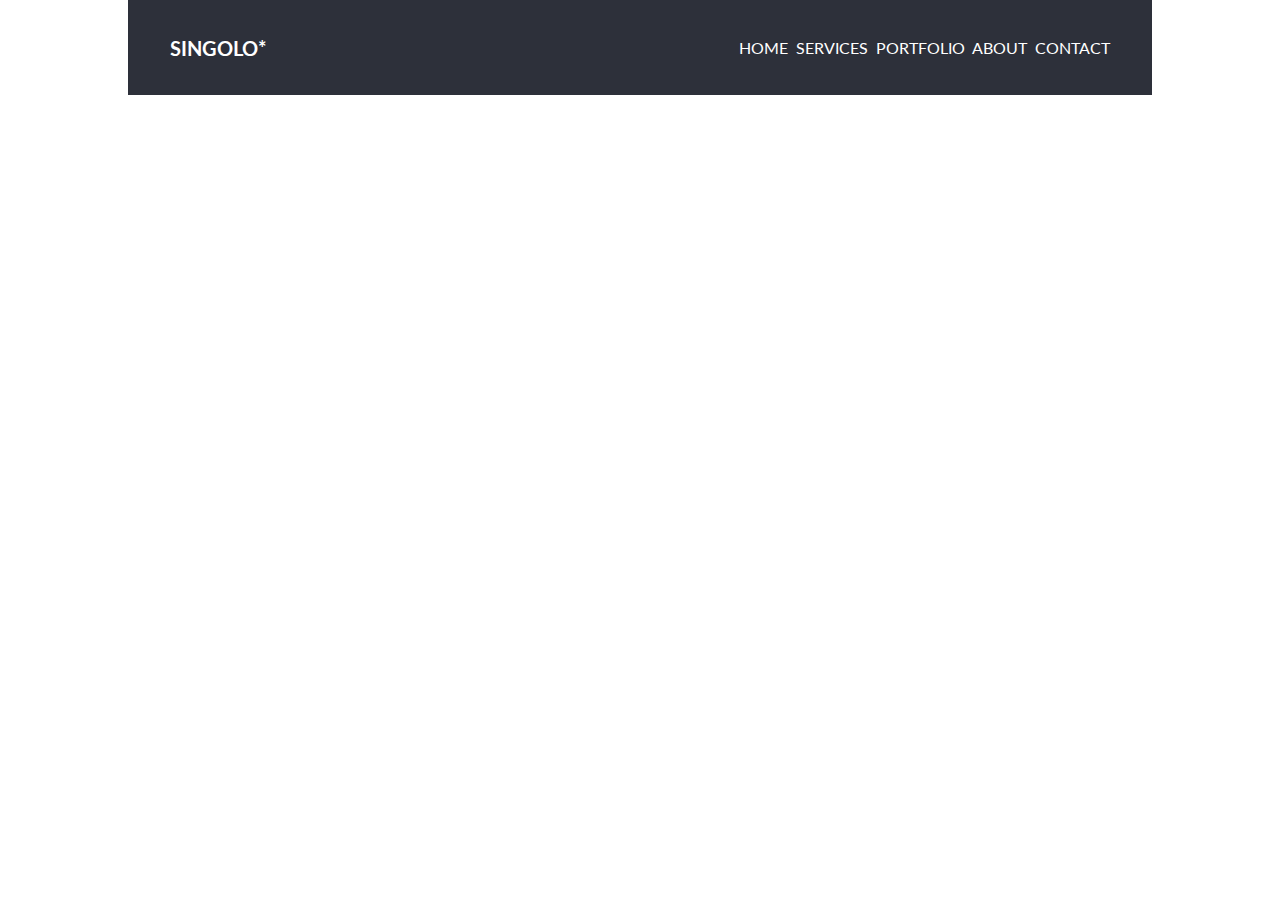
==== singolo1.html @ d988845b "implevent header" ====
<!DOCTYPE html>
<html lang="en">
<head>
    <meta charset="UTF-8">
    <meta name="viewport" content="width=device-width, initial-scale=1.0">
    <title>Singolo</title>
    <link href="singolo1.css" rel="stylesheet" type="text/css">
    <link href="https://fonts.googleapis.com/css?family=Lato:700&display=swap" rel="stylesheet">
</head>
<body>

    <header>
        <div class="content-header">
            <h1 class="logo">singolo<span class="hover-star">*</span></h1>
            <nav>
                <span>home</span>
                <span>services</span>
                <span>portfolio</span>
                <span>about</span>
                <span>contact</span>
            </nav>
        </div>
    </header>
    <section-one></section-one>
    <section-two></section-two>
</body>
</html>
---- singolo1.css ----
body {
    width: 1024px;
    margin: auto;
}

header {
    height: 95px;
    background-color: #2d303a;
    display: flex;
    justify-content: center;

}

h1 {
    color: white;
    font-family: 'Lato', sans-serif;
    text-transform: uppercase;
    cursor: pointer;
    font-size: 20px;
}

nav {
    display: flex;
    justify-content: space-between;
    align-items: center;
    width: 371px;
}

span {
    color: white;
    cursor: pointer;
    font-family: 'Lato', sans-serif;
    text-transform: uppercase;
    /* font-size: 10px; */
}

span:hover{
    color: #f06c64;
}

/* span.hover-star:hover {
    color: #f06c64;
} */

.content-header {
    display: flex;
    justify-content: space-between;
    align-items: center;
    width: 940px;

}
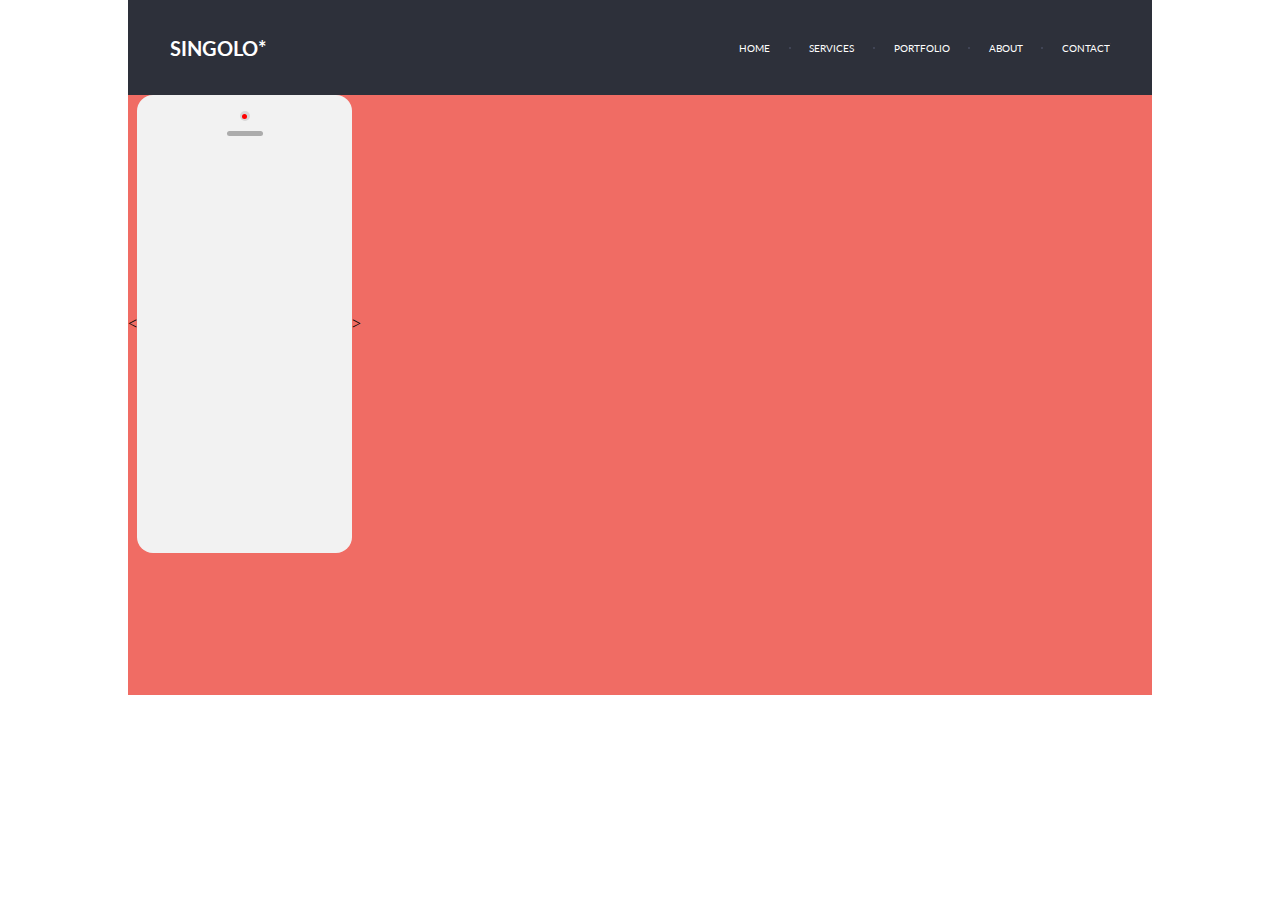
==== commit 20afc5aa: "feat: implement first section" ====
--- a/singolo1.html
+++ b/singolo1.html
@@ -14,14 +14,34 @@
             <h1 class="logo">singolo<span class="hover-star">*</span></h1>
             <nav>
                 <span>home</span>
+                <div class="navigatio-point"></div>
                 <span>services</span>
+                <div class="navigatio-point"></div>
                 <span>portfolio</span>
+                <div class="navigatio-point"></div>
                 <span>about</span>
+                <div class="navigatio-point"></div>
                 <span>contact</span>
             </nav>
         </div>
     </header>
-    <section-one></section-one>
-    <section-two></section-two>
+    <section class="section-one">
+        <div class="content-section-one">
+            <div class="arrow-left">&lt;</div>
+            <div class="vertical-phone">
+                <div class="front-camera">
+                    <div class="red-point"></div>
+                </div>
+                <div class="speaker"></div>
+                <div class="image-box"></div>
+                <div class="button">
+                    <div class="inside-circle"></div>
+                </div>
+            </div>
+            <div class="horizontal-phone"></div>
+            <div class="arrow-right">&gt;</div>
+        </div>
+    </section>
+    <section></section>
 </body>
 </html>--- a/singolo1.css
+++ b/singolo1.css
@@ -26,12 +26,18 @@
     width: 371px;
 }
 
-span {
+.navigatio-point {
+    width: 2px;
+    height: 2px;
+    background-color: #404455;
+}
+
+nav span {
     color: white;
     cursor: pointer;
     font-family: 'Lato', sans-serif;
     text-transform: uppercase;
-    /* font-size: 10px; */
+    font-size: 10px;
 }
 
 span:hover{
@@ -48,4 +54,57 @@
     align-items: center;
     width: 940px;
 
+}
+
+.section-one {
+    height: 600px;
+    background-color: #f06c64;
+}
+
+.content-section-one {
+    display: flex;
+    justify-content: flex-start;
+    align-items: center;
+}
+
+.arrow-left {
+    /* font-size: 30px;
+    font-family: 'Lato', sans-serif; */
+}
+
+.vertical-phone {
+    display: flex;
+    flex-direction: column;
+    justify-content: flex-start;
+    align-items: center;
+    width: 215px;
+    height: 458px;
+    background-color: #f2f2f2;
+    border-radius: 16px;
+}
+
+.vertical-phone .front-camera {
+    display: flex;
+    justify-content: center;
+    align-items: center;
+    margin-top: 16px; 
+    width: 10px;
+    height: 10px;
+    background-color: #d8d8d8;
+    border-radius: 50%;
+}
+
+.vertical-phone .front-camera .red-point {
+    width: 5px;
+    height: 5px;
+    background-color: red;
+    border-radius: 50%;
+}
+
+.vertical-phone .speaker {
+    margin-top: 10px;
+    width: 36px;
+    height: 5px;
+    background-color: #acacac;
+    border-radius: 5px;
 }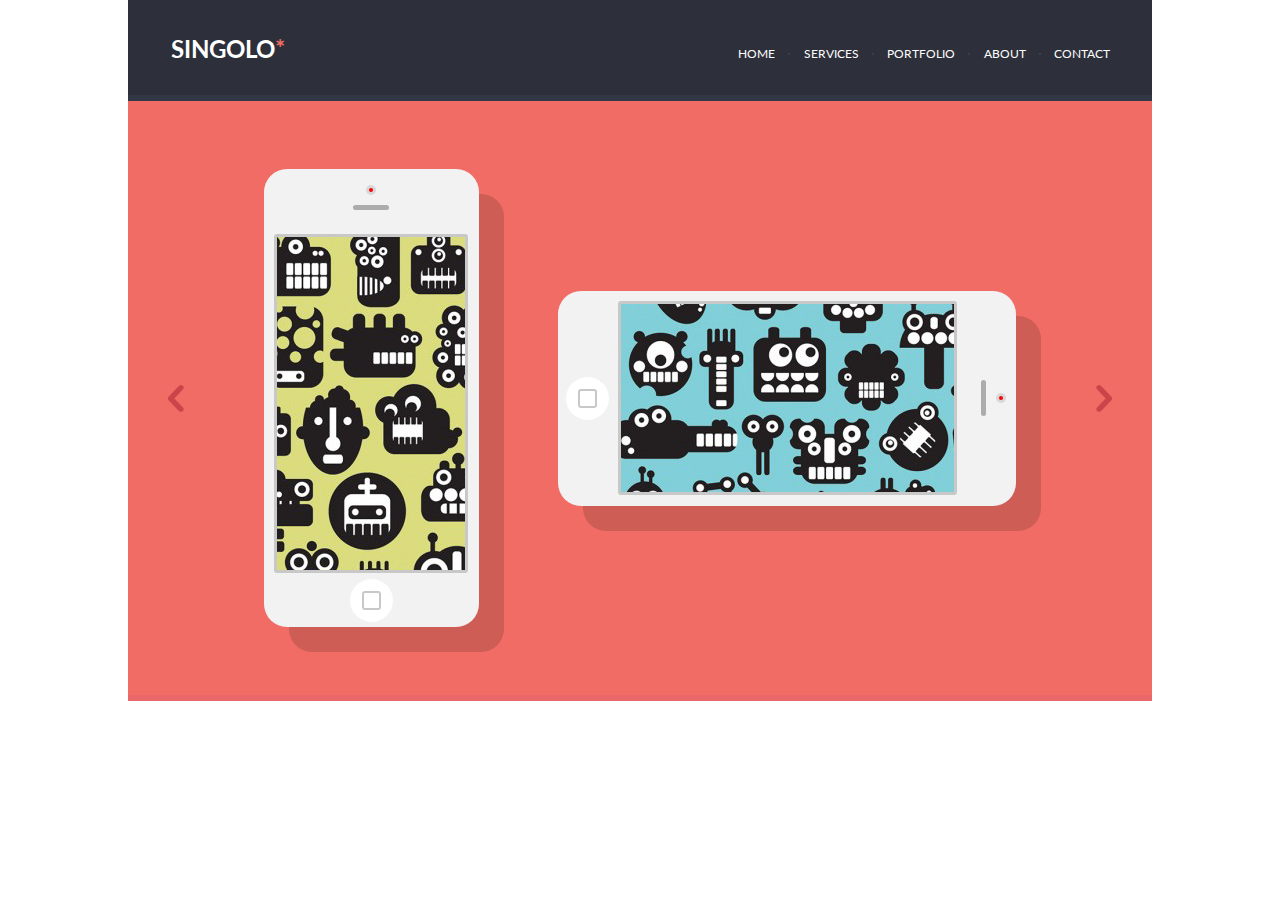
==== commit 93a943ec: "feat: finished the second section" ====
--- a/singolo1.html
+++ b/singolo1.html
@@ -8,40 +8,52 @@
     <link href="https://fonts.googleapis.com/css?family=Lato:700&display=swap" rel="stylesheet">
 </head>
 <body>
-
     <header>
         <div class="content-header">
             <h1 class="logo">singolo<span class="hover-star">*</span></h1>
             <nav>
                 <span>home</span>
-                <div class="navigatio-point"></div>
+                <div class="navigation-point"></div>
                 <span>services</span>
-                <div class="navigatio-point"></div>
+                <div class="navigation-point"></div>
                 <span>portfolio</span>
-                <div class="navigatio-point"></div>
+                <div class="navigation-point"></div>
                 <span>about</span>
-                <div class="navigatio-point"></div>
+                <div class="navigation-point"></div>
                 <span>contact</span>
             </nav>
         </div>
     </header>
-    <section class="section-one">
-        <div class="content-section-one">
-            <div class="arrow-left">&lt;</div>
-            <div class="vertical-phone">
-                <div class="front-camera">
-                    <div class="red-point"></div>
+    <main>
+        <div class="between-line-one"></div>
+        <section class="section-one">
+            <div class="content-section-one">
+                <div class="arrow-left"></div>
+                <div class="vertical-phone">
+                    <div class="front-camera">
+                        <div class="red-point"></div>
+                    </div>
+                    <div class="speaker"></div>
+                    <div class="image-box"></div>
+                    <div class="button">
+                        <div class="inside-circle"></div>
+                    </div>
                 </div>
-                <div class="speaker"></div>
-                <div class="image-box"></div>
-                <div class="button">
-                    <div class="inside-circle"></div>
+                <div class="horizontal-phone">
+                    <div class="button">
+                        <div class="inside-circle"></div>
+                    </div>
+                    <div class="image-box"></div>
+                    <div class="speaker"></div>
+                    <div class="front-camera">
+                        <div class="red-point"></div>
+                    </div>
                 </div>
+                <div class="arrow-right"></div>
             </div>
-            <div class="horizontal-phone"></div>
-            <div class="arrow-right">&gt;</div>
-        </div>
-    </section>
-    <section></section>
+        </section>
+        <div class="between-line-two"></div>
+        <section></section>
+    </main>
 </body>
 </html>--- a/singolo1.css
+++ b/singolo1.css
@@ -12,24 +12,33 @@
 }
 
 h1 {
+    padding-top: 2px;
+    padding-left: 1px;
     color: white;
     font-family: 'Lato', sans-serif;
     text-transform: uppercase;
     cursor: pointer;
-    font-size: 20px;
+    font-size: 24px;
+}
+
+h1 span {
+    color: #f06c64;
 }
 
 nav {
     display: flex;
     justify-content: space-between;
     align-items: center;
-    width: 371px;
-}
-
-.navigatio-point {
+    margin-top: 11px;
+    width: 372px;
+}
+
+.navigation-point {
+    margin-top: 2px;
     width: 2px;
     height: 2px;
     background-color: #404455;
+    border-radius: 50%;
 }
 
 nav span {
@@ -37,16 +46,17 @@
     cursor: pointer;
     font-family: 'Lato', sans-serif;
     text-transform: uppercase;
-    font-size: 10px;
-}
-
-span:hover{
+    font-size: 12px;
+}
+
+nav span:hover{
     color: #f06c64;
 }
 
-/* span.hover-star:hover {
-    color: #f06c64;
-} */
+.between-line-one {
+    height: 6px;
+    background-color: #323746;
+}
 
 .content-header {
     display: flex;
@@ -57,19 +67,27 @@
 }
 
 .section-one {
-    height: 600px;
+    display: flex;
+    align-items: center;
+    height: 594px;
     background-color: #f06c64;
 }
 
 .content-section-one {
-    display: flex;
-    justify-content: flex-start;
-    align-items: center;
+    margin: 0 auto;
+    width: 944px;
+    height: 458px;
+    display: flex;
+    justify-content: space-between;
+    align-items: center;
+
 }
 
 .arrow-left {
-    /* font-size: 30px;
-    font-family: 'Lato', sans-serif; */
+    width: 16px;
+    height: 27px;
+    background-image: url(/assets/leftArrow.png);
+    cursor: pointer;
 }
 
 .vertical-phone {
@@ -80,7 +98,8 @@
     width: 215px;
     height: 458px;
     background-color: #f2f2f2;
-    border-radius: 16px;
+    border-radius: 23px;
+    box-shadow: 25px 25px #ce5d56;
 }
 
 .vertical-phone .front-camera {
@@ -95,8 +114,8 @@
 }
 
 .vertical-phone .front-camera .red-point {
-    width: 5px;
-    height: 5px;
+    width: 4px;
+    height: 4px;
     background-color: red;
     border-radius: 50%;
 }
@@ -107,4 +126,109 @@
     height: 5px;
     background-color: #acacac;
     border-radius: 5px;
+}
+
+.vertical-phone .image-box {
+    margin-top: 24px;
+    width: 188px;
+    height: 333px;
+    background-image: url(/assets/firsImagePhone.png);
+    border: 3px solid #c8c8c8;
+    border-radius: 3px;
+}
+
+.vertical-phone .button {
+    display: flex;
+    justify-content: center;
+    align-items: center;
+    margin-top: 6px;
+    width: 43px;
+    height: 43px;
+    background-color: white;
+    border-radius: 50%;
+}
+
+.vertical-phone .button .inside-circle {
+    width: 15px;
+    height: 15px;
+    background-color: white;
+    border: 2px solid #c8c8c8;
+    border-radius: 3px;
+}
+
+.horizontal-phone {
+    display: flex;
+    justify-content: flex-start;
+    align-items: center;
+    width: 458px;
+    height: 215px;
+    background-color: #f2f2f2;
+    border-radius: 23px;
+    box-shadow: 25px 25px #ce5d56;
+}
+
+.horizontal-phone .button {
+    display: flex;
+    justify-content: center;
+    align-items: center;
+    margin-left: 8px;
+    width: 43px;
+    height: 43px;
+    background-color: white;
+    border-radius: 50%;
+}
+
+.horizontal-phone .button .inside-circle {
+    width: 15px;
+    height: 15px;
+    background-color: white;
+    border: 2px solid #c8c8c8;
+    border-radius: 3px;
+}
+
+.horizontal-phone .image-box {
+    margin-left: 9px;
+    width: 333px;
+    height: 188px;
+    background-image: url(/assets/SecondImagePhone.png);
+    border: 3px solid #c8c8c8;
+    border-radius: 3px;
+}
+
+.horizontal-phone .speaker {
+    margin-left: 24px;
+    width: 5px;
+    height: 36px;
+    background-color: #acacac;
+    border-radius: 5px;
+}
+
+.horizontal-phone .front-camera {
+    display: flex;
+    justify-content: center;
+    align-items: center;
+    margin-left: 10px;
+    width: 10px;
+    height: 10px;
+    background-color: #d8d8d8;
+    border-radius: 50%;
+}
+
+.horizontal-phone .front-camera .red-point {
+    width: 4px;
+    height: 4px;
+    background-color: red;
+    border-radius: 50%;
+}
+
+.arrow-right {
+    width: 16px;
+    height: 27px;
+    background-image: url(/assets/rightArrow.png);
+    cursor: pointer;
+}
+
+.between-line-two {
+    height: 6px;
+    background-color: #ea676b;
 }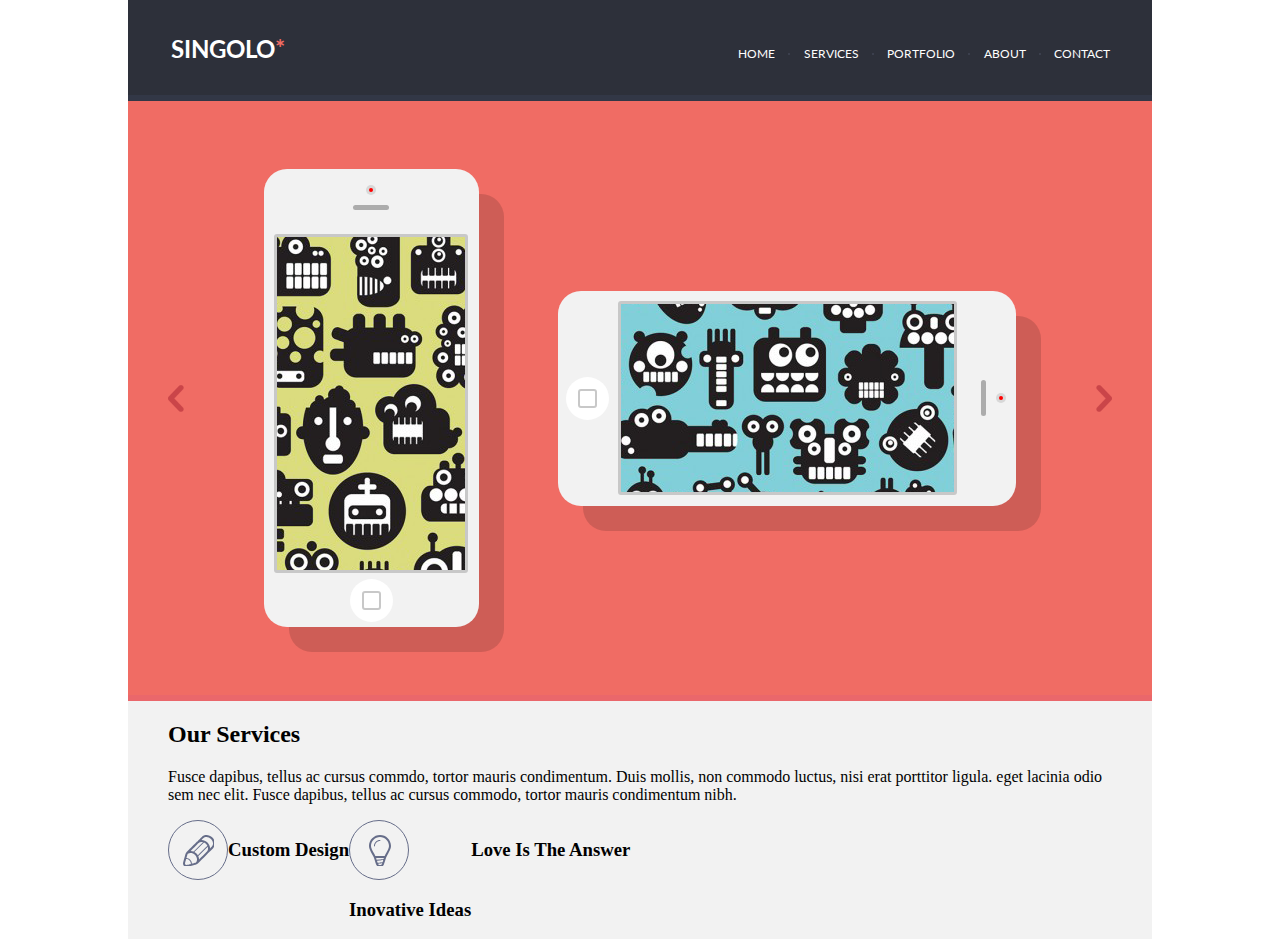
==== commit 762070f1: "feat: add section two" ====
--- a/singolo1.html
+++ b/singolo1.html
@@ -53,7 +53,51 @@
             </div>
         </section>
         <div class="between-line-two"></div>
-        <section></section>
+        <section class="section-two">
+            <div class="content-section-two">
+                <div class="description-countaner">
+                    <h2>Our Services</h2>
+                    <p>Fusce dapibus, tellus ac cursus commdo, tortor mauris condimentum. 
+                        Duis mollis, non commodo luctus, nisi erat porttitor ligula.
+                        eget lacinia odio sem nec elit. Fusce dapibus, tellus ac cursus commodo, tortor 
+                        mauris condimentum nibh.</p>
+                </div>
+                <div class="icon-description-countaner">
+                    <div class="first-line-description">
+                        <div class="customDesign-box">
+                            <div class="image-box">
+                                <div class="circle">
+                                    <div class="image"></div>
+                                </div>
+                            </div>
+                            <div class="text-box">
+                                <h3>Custom Design</h3>
+                                <p></p>
+                            </div>
+                        </div>
+                        <div class="inovativeIdeas-box">
+                            <div class="image-box">
+                                <div class="circle">
+                                    <div class="image"></div>
+                                </div>
+                            </div>
+                            <div class="text-box">
+                                <h3>Inovative Ideas</h3>
+                                <p></p>
+                            </div>
+                        </div>
+                        <div class="loveIsTheAnswer-box">
+                            <div class="image-box"></div>
+                            <div class="text-box">
+                                <h3>Love Is The Answer</h3>
+                                <p></p>
+                            </div>
+                        </div>
+                    </div>
+                    <div class="second-line-description"></div>
+                </div>
+            </div>
+        </section>
     </main>
 </body>
 </html>--- a/singolo1.css
+++ b/singolo1.css
@@ -231,4 +231,68 @@
 .between-line-two {
     height: 6px;
     background-color: #ea676b;
+}
+
+.section-two {
+    display: flex;
+    justify-content: center;
+    background-color: #f2f2f2;
+}
+
+.content-section-two {
+    display: flex;
+    flex-direction: column;
+    width: 944px;
+}
+
+.icon-description-countaner {
+    display: flex;
+    justify-content: flex-start;
+}
+
+.icon-description-countaner .first-line-description {
+    display: flex;
+    justify-content: flex-start;
+    align-items: flex-start;
+}
+
+.customDesign-box {
+    display: flex;
+    justify-content: flex-start;
+}
+
+.customDesign-box .image-box .circle{
+    display: flex;
+    justify-content: center;
+    align-items: center;
+    width: 58px;
+    height: 58px;
+    background-color: #f2f2f2;
+    border-radius: 50%;
+    border: 1px solid #666d89;
+}
+
+.customDesign-box .image-box .circle .image {
+    width: 32px;
+    height: 32px;
+    color: #666d89;
+    background-image: url(/assets/pen.svg);
+}
+
+.inovativeIdeas-box .image-box .circle{
+    display: flex;
+    justify-content: center;
+    align-items: center;
+    width: 58px;
+    height: 58px;
+    background-color: #f2f2f2;
+    border-radius: 50%;
+    border: 1px solid #666d89;
+}
+
+.inovativeIdeas-box .image-box .circle .image {
+    width: 24px;
+    height: 32px;
+    color: #666d89;
+    background-image: url(/assets/bulb.svg);
 }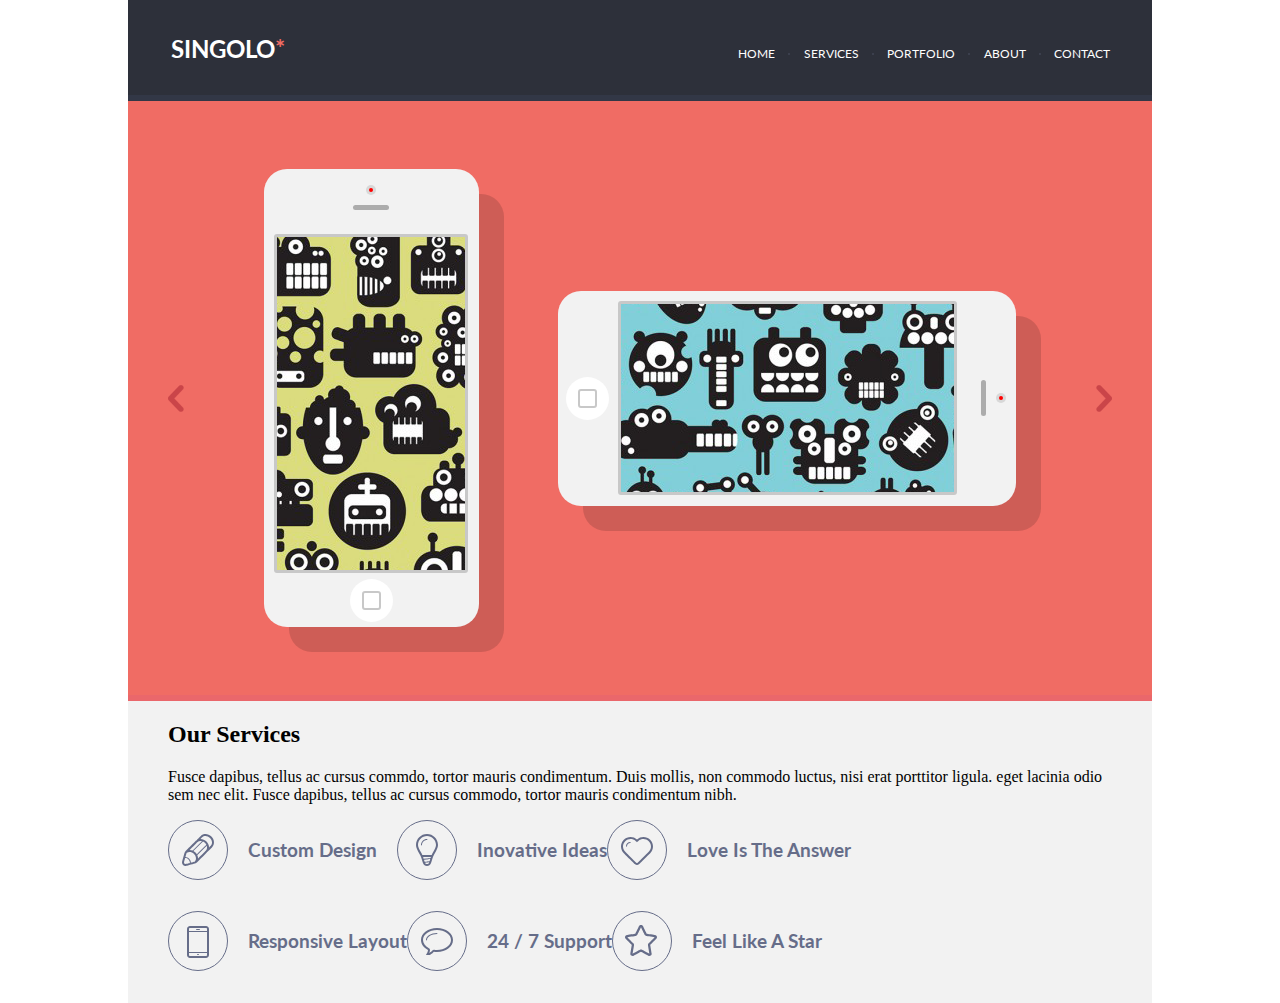
==== commit a4693b55: "feat: add text and image-box in section two" ====
--- a/singolo1.html
+++ b/singolo1.html
@@ -87,14 +87,51 @@
                             </div>
                         </div>
                         <div class="loveIsTheAnswer-box">
-                            <div class="image-box"></div>
+                            <div class="image-box">
+                                <div class="circle">
+                                    <div class="image"></div>
+                                </div>
+                            </div>
                             <div class="text-box">
                                 <h3>Love Is The Answer</h3>
                                 <p></p>
                             </div>
                         </div>
                     </div>
-                    <div class="second-line-description"></div>
+                    <div class="second-line-description">
+                        <div class="responsiveLayout-box">
+                            <div class="image-box">
+                                <div class="circle">
+                                    <div class="image"></div>
+                                </div>
+                            </div>
+                            <div class="text-box">
+                                <h3>Responsive Layout</h3>
+                                <p></p>
+                            </div>
+                        </div>
+                        <div class="support-box">
+                            <div class="image-box">
+                                <div class="circle">
+                                    <div class="image"></div>
+                                </div>
+                            </div>
+                            <div class="text-box">
+                                <h3>24 / 7 Support</h3>
+                                <p></p>
+                            </div>
+                        </div>
+                        <div class="feelLikeAStar-box">
+                            <div class="image-box">
+                                <div class="circle">
+                                    <div class="image"></div>
+                                </div>
+                            </div>
+                            <div class="text-box">
+                                <h3>Feel Like A Star</h3>
+                                <p></p>
+                            </div>
+                    </div>
                 </div>
             </div>
         </section>
--- a/singolo1.css
+++ b/singolo1.css
@@ -247,21 +247,28 @@
 
 .icon-description-countaner {
     display: flex;
-    justify-content: flex-start;
-}
-
-.icon-description-countaner .first-line-description {
+    flex-direction: column;
+    justify-content: flex-start;
+}
+
+.icon-description-countaner .first-line-description,  .second-line-description{
     display: flex;
     justify-content: flex-start;
     align-items: flex-start;
 }
 
-.customDesign-box {
-    display: flex;
-    justify-content: flex-start;
-}
-
-.customDesign-box .image-box .circle{
+.customDesign-box, .inovativeIdeas-box, .loveIsTheAnswer-box,
+.responsiveLayout-box, .support-box, .feelLikeAStar-box {
+    display: flex;
+    justify-content: flex-start;
+}
+
+.customDesign-box .image-box .circle,
+.inovativeIdeas-box .image-box .circle, 
+.loveIsTheAnswer-box .image-box .circle, 
+.responsiveLayout-box .image-box .circle,
+.support-box .image-box .circle,
+.feelLikeAStar-box .image-box .circle {
     display: flex;
     justify-content: center;
     align-items: center;
@@ -273,26 +280,59 @@
 }
 
 .customDesign-box .image-box .circle .image {
-    width: 32px;
-    height: 32px;
+    width: 34px;
+    height: 34px;
     color: #666d89;
     background-image: url(/assets/pen.svg);
 }
 
-.inovativeIdeas-box .image-box .circle{
-    display: flex;
-    justify-content: center;
-    align-items: center;
-    width: 58px;
-    height: 58px;
-    background-color: #f2f2f2;
-    border-radius: 50%;
-    border: 1px solid #666d89;
-}
-
 .inovativeIdeas-box .image-box .circle .image {
-    width: 24px;
-    height: 32px;
+    width: 26px;
+    height: 34px;
     color: #666d89;
     background-image: url(/assets/bulb.svg);
+}
+
+.loveIsTheAnswer-box .image-box .circle .image {
+    width: 36px;
+    height: 30px;
+    color: #666d89;
+    background-image: url(/assets/heart.svg);
+}
+
+.responsiveLayout-box .image-box .circle .image {
+    width: 26px;
+    height: 34px;
+    color: #666d89;
+    background-image: url(/assets/phone.svg);
+}
+
+.support-box .image-box .circle .image {
+    width: 34px;
+    height: 28px;
+    color: #666d89;
+    background-image: url(/assets/bubble.svg);
+}
+
+.feelLikeAStar-box .image-box .circle .image {
+    width: 38px;
+    height: 34px;
+    color: #666d89;
+    background-image: url(/assets/star.svg);
+}
+
+.text-box {
+    margin-left: 20px;
+    display: flex;
+    flex-direction: column;
+
+}
+
+.text-box h3 {
+    color: #666d89;
+    font-family: 'Lato', sans-serif;
+}
+
+.inovativeIdeas-box {
+    margin-left: 20px;
 }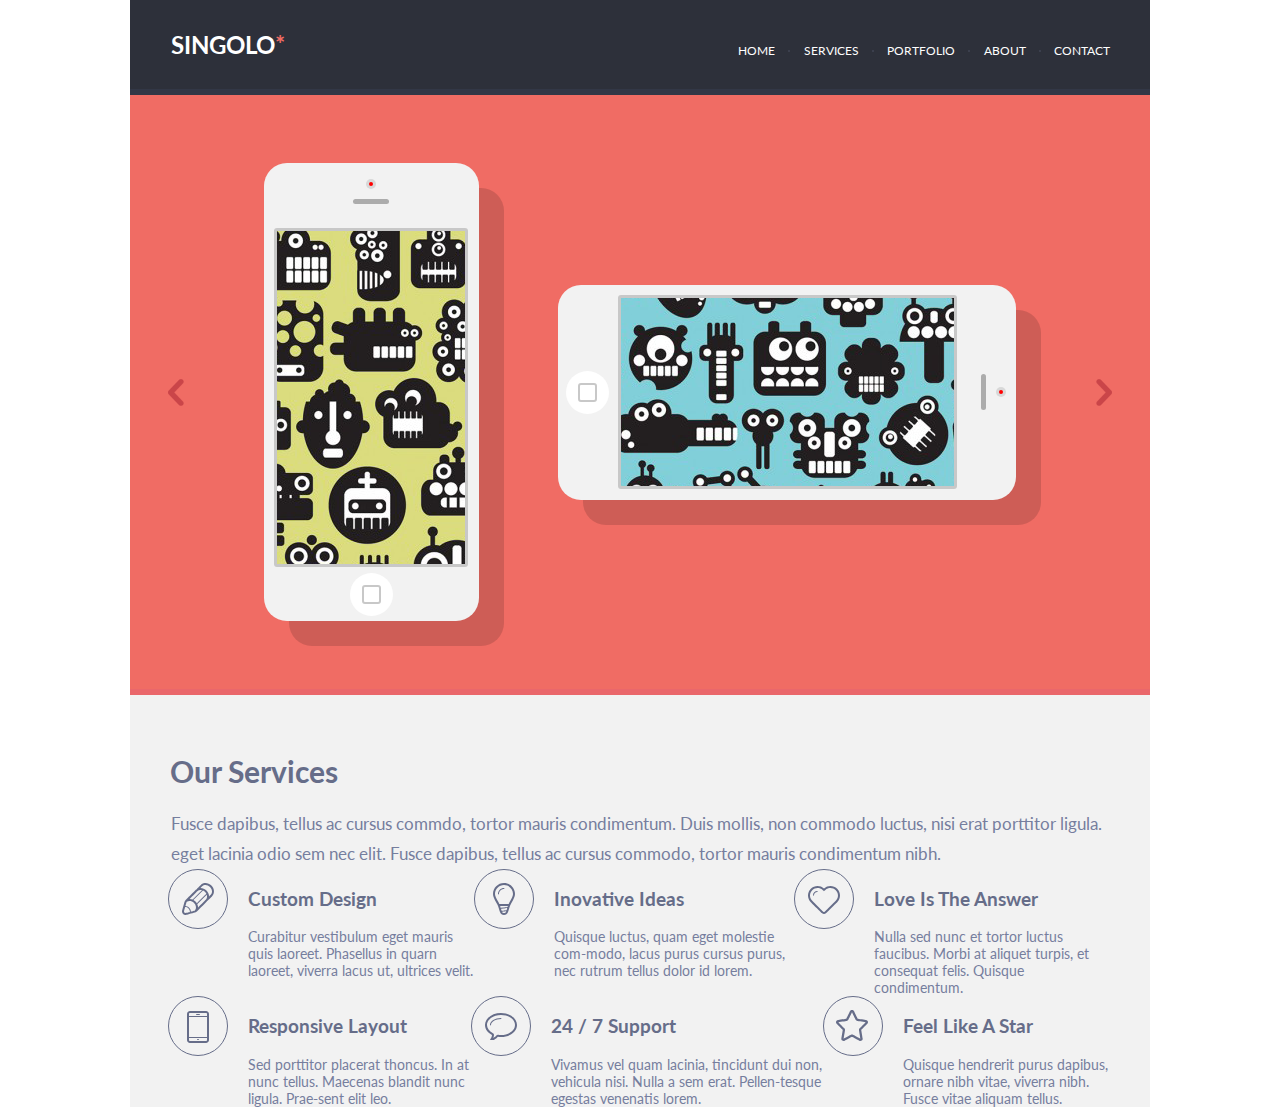
==== commit 5ccacfa3: "add text in image-box container" ====
--- a/singolo1.html
+++ b/singolo1.html
@@ -55,14 +55,14 @@
         <div class="between-line-two"></div>
         <section class="section-two">
             <div class="content-section-two">
-                <div class="description-countaner">
+                <div class="description-container">
                     <h2>Our Services</h2>
                     <p>Fusce dapibus, tellus ac cursus commdo, tortor mauris condimentum. 
                         Duis mollis, non commodo luctus, nisi erat porttitor ligula.
                         eget lacinia odio sem nec elit. Fusce dapibus, tellus ac cursus commodo, tortor 
                         mauris condimentum nibh.</p>
                 </div>
-                <div class="icon-description-countaner">
+                <div class="icon-description-container">
                     <div class="first-line-description">
                         <div class="customDesign-box">
                             <div class="image-box">
@@ -72,7 +72,10 @@
                             </div>
                             <div class="text-box">
                                 <h3>Custom Design</h3>
-                                <p></p>
+                                <p>Curabitur vestibulum eget mauris quis
+                                    laoreet. Phasellus in quarn laoreet, 
+                                    viverra lacus ut, ultrices velit.
+                                </p>
                             </div>
                         </div>
                         <div class="inovativeIdeas-box">
@@ -83,7 +86,10 @@
                             </div>
                             <div class="text-box">
                                 <h3>Inovative Ideas</h3>
-                                <p></p>
+                                <p>Quisque luctus, quam eget molestie com-modo, 
+                                    lacus purus cursus purus, nec rutrum tellus
+                                    dolor id lorem.
+                                </com-modo></p>
                             </div>
                         </div>
                         <div class="loveIsTheAnswer-box">
@@ -94,7 +100,10 @@
                             </div>
                             <div class="text-box">
                                 <h3>Love Is The Answer</h3>
-                                <p></p>
+                                <p>Nulla sed nunc et tortor luctus faucibus.
+                                    Morbi at aliquet turpis, et consequat felis.
+                                    Quisque condimentum.
+                                </p>
                             </div>
                         </div>
                     </div>
@@ -107,7 +116,7 @@
                             </div>
                             <div class="text-box">
                                 <h3>Responsive Layout</h3>
-                                <p></p>
+                                <p>Sed porttitor placerat thoncus. In at nunc tellus. Maecenas blandit nunc ligula. Prae-sent elit leo.</p>
                             </div>
                         </div>
                         <div class="support-box">
@@ -118,7 +127,7 @@
                             </div>
                             <div class="text-box">
                                 <h3>24 / 7 Support</h3>
-                                <p></p>
+                                <p>Vivamus vel quam lacinia, tincidunt dui non, vehicula nisi. Nulla a sem erat. Pellen-tesque egestas venenatis lorem.</p>
                             </div>
                         </div>
                         <div class="feelLikeAStar-box">
@@ -129,7 +138,7 @@
                             </div>
                             <div class="text-box">
                                 <h3>Feel Like A Star</h3>
-                                <p></p>
+                                <p>Quisque hendrerit purus dapibus, ornare nibh vitae, viverra nibh. Fusce vitae aliquam tellus.</p>
                             </div>
                     </div>
                 </div>
--- a/singolo1.css
+++ b/singolo1.css
@@ -1,10 +1,10 @@
 body {
-    width: 1024px;
+    width: 1020px;
     margin: auto;
 }
 
 header {
-    height: 95px;
+    height: 89px;
     background-color: #2d303a;
     display: flex;
     justify-content: center;
@@ -12,7 +12,7 @@
 }
 
 h1 {
-    padding-top: 2px;
+    padding-top: 0;
     padding-left: 1px;
     color: white;
     font-family: 'Lato', sans-serif;
@@ -47,6 +47,11 @@
     font-family: 'Lato', sans-serif;
     text-transform: uppercase;
     font-size: 12px;
+}
+
+p {
+    font-family: 'Lato', sans-serif;
+    color:  rgba(118, 126, 158, 255);
 }
 
 nav span:hover{
@@ -245,13 +250,27 @@
     width: 944px;
 }
 
-.icon-description-countaner {
+.description-container h2 {
+    margin: 58px 0 20px 2px;
+    font-size: 30px;
+    font-family: 'Lato', sans-serif;
+    color: rgba(102, 109, 137, 255);
+    font-weight: bold;
+}
+
+.description-container p {
+    margin: 0 0 0 3px;
+    font-size: 17px;
+    line-height: 30px;
+}
+
+.icon-description-container {
     display: flex;
     flex-direction: column;
     justify-content: flex-start;
 }
 
-.icon-description-countaner .first-line-description,  .second-line-description{
+.icon-description-container .first-line-description,  .second-line-description{
     display: flex;
     justify-content: flex-start;
     align-items: flex-start;
@@ -333,6 +352,7 @@
     font-family: 'Lato', sans-serif;
 }
 
-.inovativeIdeas-box {
-    margin-left: 20px;
+.text-box p {
+    margin: 0;
+    font-size: 14px;
 }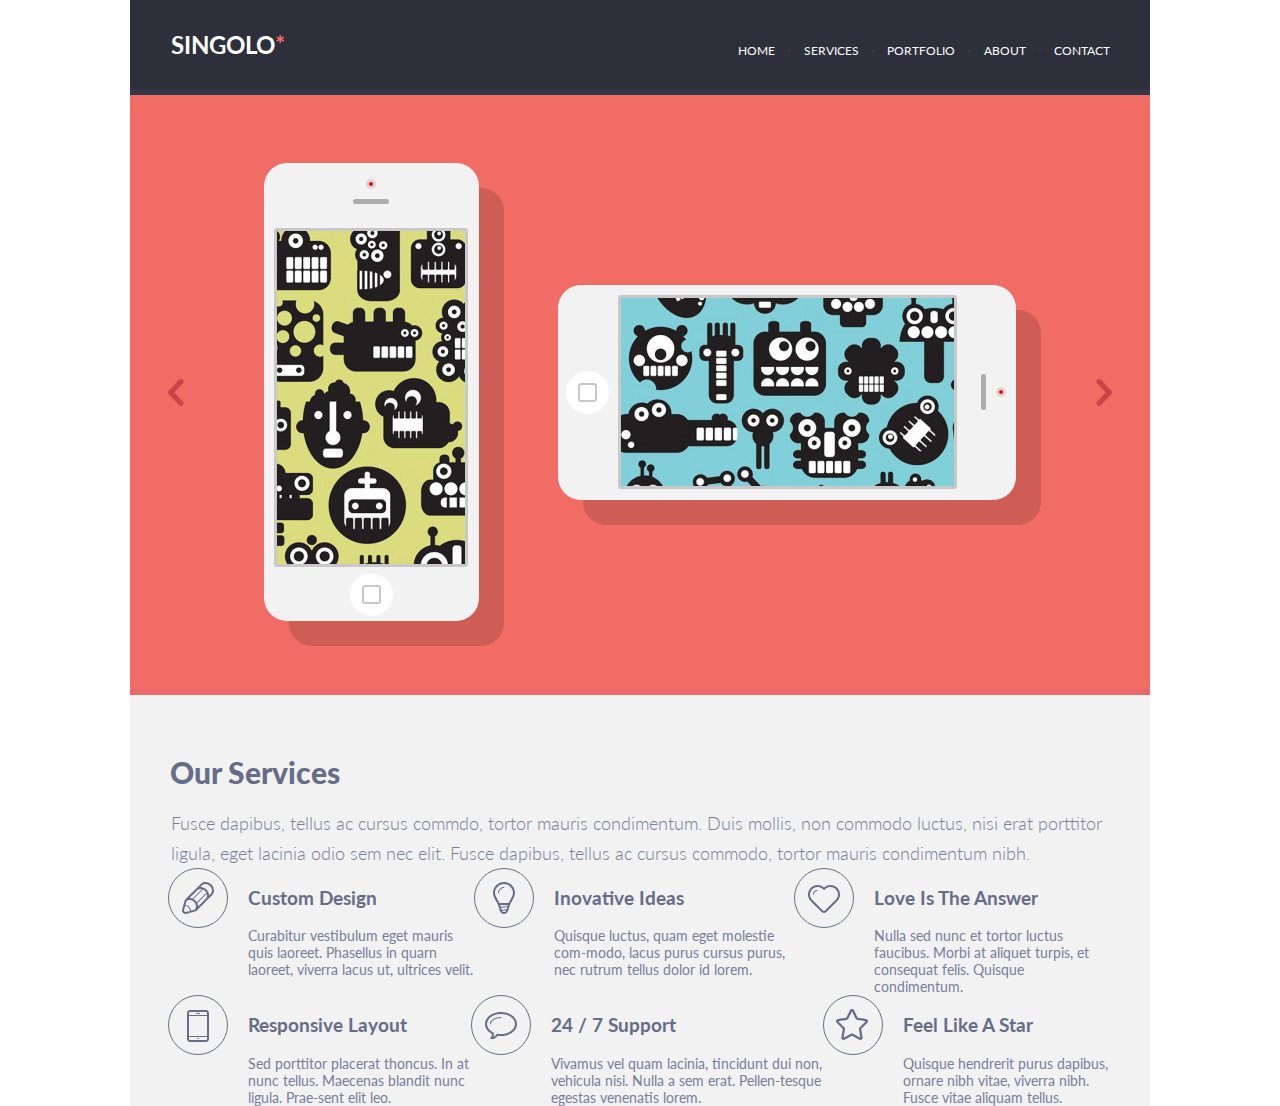
==== commit 353b9b3d: "feat: finished section two" ====
--- a/singolo1.html
+++ b/singolo1.html
@@ -5,7 +5,7 @@
     <meta name="viewport" content="width=device-width, initial-scale=1.0">
     <title>Singolo</title>
     <link href="singolo1.css" rel="stylesheet" type="text/css">
-    <link href="https://fonts.googleapis.com/css?family=Lato:700&display=swap" rel="stylesheet">
+    <link href="https://fonts.googleapis.com/css?family=Lato:300,400,700,900&display=swap" rel="stylesheet">
 </head>
 <body>
     <header>
@@ -57,10 +57,7 @@
             <div class="content-section-two">
                 <div class="description-container">
                     <h2>Our Services</h2>
-                    <p>Fusce dapibus, tellus ac cursus commdo, tortor mauris condimentum. 
-                        Duis mollis, non commodo luctus, nisi erat porttitor ligula.
-                        eget lacinia odio sem nec elit. Fusce dapibus, tellus ac cursus commodo, tortor 
-                        mauris condimentum nibh.</p>
+                    <p>Fusce dapibus, tellus ac cursus commdo, tortor mauris condimentum. Duis mollis, non commodo luctus, nisi erat porttitor ligula, eget lacinia odio sem nec elit. Fusce dapibus, tellus ac cursus commodo, tortor mauris condimentum nibh.</p>
                 </div>
                 <div class="icon-description-container">
                     <div class="first-line-description">
--- a/singolo1.css
+++ b/singolo1.css
@@ -16,6 +16,7 @@
     padding-left: 1px;
     color: white;
     font-family: 'Lato', sans-serif;
+    font-weight: 700;
     text-transform: uppercase;
     cursor: pointer;
     font-size: 24px;
@@ -251,17 +252,20 @@
 }
 
 .description-container h2 {
-    margin: 58px 0 20px 2px;
+    margin: 69px 0 26px 2px;
     font-size: 30px;
     font-family: 'Lato', sans-serif;
     color: rgba(102, 109, 137, 255);
-    font-weight: bold;
+    font-weight: 900;
+    line-height: 17.87px;
 }
 
 .description-container p {
     margin: 0 0 0 3px;
-    font-size: 17px;
+    font-size: 18px;
     line-height: 30px;
+    font-weight: 300;
+    white-space: pre-wrap;
 }
 
 .icon-description-container {
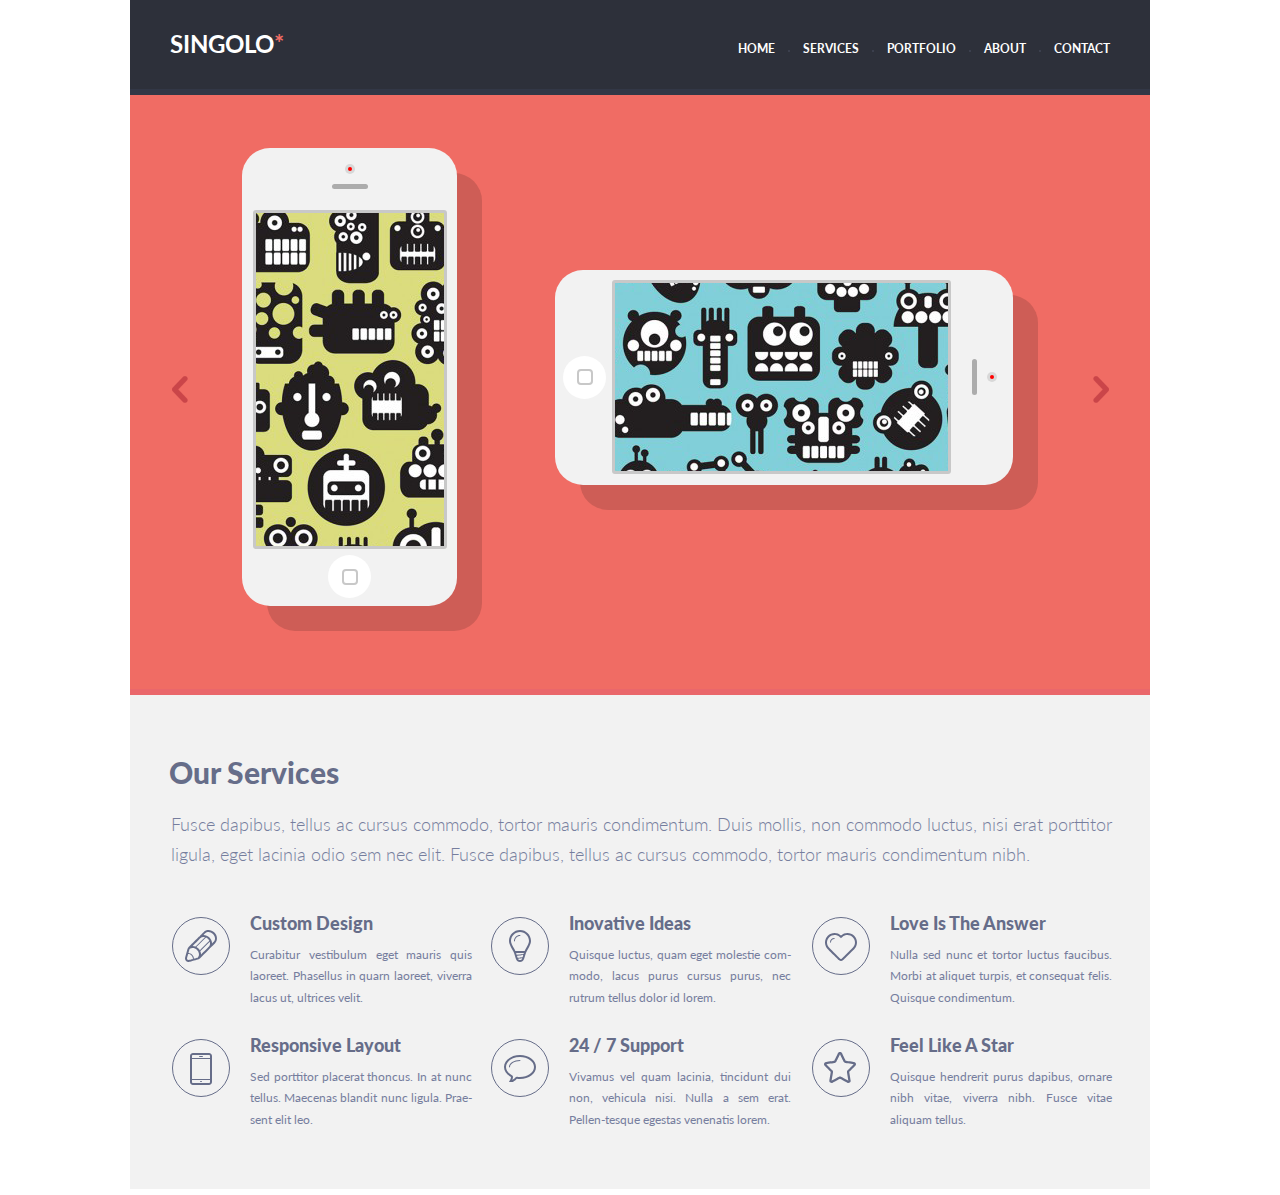
==== commit 753ceead: "fix: pixel perfect section two" ====
--- a/singolo1.html
+++ b/singolo1.html
@@ -57,7 +57,7 @@
             <div class="content-section-two">
                 <div class="description-container">
                     <h2>Our Services</h2>
-                    <p>Fusce dapibus, tellus ac cursus commdo, tortor mauris condimentum. Duis mollis, non commodo luctus, nisi erat porttitor ligula, eget lacinia odio sem nec elit. Fusce dapibus, tellus ac cursus commodo, tortor mauris condimentum nibh.</p>
+                    <p>Fusce dapibus, tellus ac cursus commodo, tortor mauris condimentum. Duis mollis, non commodo luctus, nisi erat porttitor ligula, eget lacinia odio sem nec elit. Fusce dapibus, tellus ac cursus commodo, tortor mauris condimentum nibh.</p>
                 </div>
                 <div class="icon-description-container">
                     <div class="first-line-description">
@@ -141,6 +141,7 @@
                 </div>
             </div>
         </section>
+        <div class="between-line-three"></div>
     </main>
 </body>
 </html>--- a/singolo1.css
+++ b/singolo1.css
@@ -11,15 +11,14 @@
 
 }
 
-h1 {
-    padding-top: 0;
-    padding-left: 1px;
+.content-header h1 {
+    font-family: 'Lato', sans-serif;
+    font-size: 24px;
+    font-weight: 700;
+    line-height: 6.32px;
     color: white;
-    font-family: 'Lato', sans-serif;
-    font-weight: 700;
     text-transform: uppercase;
     cursor: pointer;
-    font-size: 24px;
 }
 
 h1 span {
@@ -30,7 +29,7 @@
     display: flex;
     justify-content: space-between;
     align-items: center;
-    margin-top: 11px;
+    margin-top: 10px;
     width: 372px;
 }
 
@@ -46,8 +45,11 @@
     color: white;
     cursor: pointer;
     font-family: 'Lato', sans-serif;
+    font-weight: 700;
     text-transform: uppercase;
     font-size: 12px;
+    line-height: 6.32px;
+    text-align: justify;
 }
 
 p {
@@ -81,15 +83,17 @@
 
 .content-section-one {
     margin: 0 auto;
+    margin-bottom: 30px;
     width: 944px;
     height: 458px;
     display: flex;
-    justify-content: space-between;
+    justify-content: flex-start;
     align-items: center;
 
 }
 
 .arrow-left {
+    margin: 25px 0 0 4px;
     width: 16px;
     height: 27px;
     background-image: url(/assets/leftArrow.png);
@@ -97,6 +101,7 @@
 }
 
 .vertical-phone {
+    margin: 0 0 0 54px;
     display: flex;
     flex-direction: column;
     justify-content: flex-start;
@@ -104,7 +109,7 @@
     width: 215px;
     height: 458px;
     background-color: #f2f2f2;
-    border-radius: 23px;
+    border-radius: 28px;
     box-shadow: 25px 25px #ce5d56;
 }
 
@@ -135,7 +140,7 @@
 }
 
 .vertical-phone .image-box {
-    margin-top: 24px;
+    margin-top: 21px;
     width: 188px;
     height: 333px;
     background-image: url(/assets/firsImagePhone.png);
@@ -155,21 +160,22 @@
 }
 
 .vertical-phone .button .inside-circle {
-    width: 15px;
-    height: 15px;
+    width: 12px;
+    height: 12px;
     background-color: white;
     border: 2px solid #c8c8c8;
-    border-radius: 3px;
+    border-radius: 4px;
 }
 
 .horizontal-phone {
+    margin-left: 98px;
     display: flex;
     justify-content: flex-start;
     align-items: center;
     width: 458px;
     height: 215px;
     background-color: #f2f2f2;
-    border-radius: 23px;
+    border-radius: 28px;
     box-shadow: 25px 25px #ce5d56;
 }
 
@@ -185,15 +191,15 @@
 }
 
 .horizontal-phone .button .inside-circle {
-    width: 15px;
-    height: 15px;
+    width: 12px;
+    height: 12px;
     background-color: white;
     border: 2px solid #c8c8c8;
-    border-radius: 3px;
+    border-radius: 4px;
 }
 
 .horizontal-phone .image-box {
-    margin-left: 9px;
+    margin-left: 6px;
     width: 333px;
     height: 188px;
     background-image: url(/assets/SecondImagePhone.png);
@@ -202,7 +208,7 @@
 }
 
 .horizontal-phone .speaker {
-    margin-left: 24px;
+    margin-left: 21px;
     width: 5px;
     height: 36px;
     background-color: #acacac;
@@ -228,6 +234,7 @@
 }
 
 .arrow-right {
+    margin: 25px 0 0 80px;
     width: 16px;
     height: 27px;
     background-image: url(/assets/rightArrow.png);
@@ -243,6 +250,7 @@
     display: flex;
     justify-content: center;
     background-color: #f2f2f2;
+    height: 494px;
 }
 
 .content-section-two {
@@ -252,7 +260,7 @@
 }
 
 .description-container h2 {
-    margin: 69px 0 26px 2px;
+    margin: 69px 0 26px 1px;
     font-size: 30px;
     font-family: 'Lato', sans-serif;
     color: rgba(102, 109, 137, 255);
@@ -262,13 +270,15 @@
 
 .description-container p {
     margin: 0 0 0 3px;
+    padding-top: 1px;
     font-size: 18px;
     line-height: 30px;
     font-weight: 300;
-    white-space: pre-wrap;
+    text-align: justify;
 }
 
 .icon-description-container {
+    margin-top: 48px;
     display: flex;
     flex-direction: column;
     justify-content: flex-start;
@@ -276,14 +286,20 @@
 
 .icon-description-container .first-line-description,  .second-line-description{
     display: flex;
-    justify-content: flex-start;
+    justify-content: space-between;
     align-items: flex-start;
+}
+
+.second-line-description {
+    margin-top: 22px;
 }
 
 .customDesign-box, .inovativeIdeas-box, .loveIsTheAnswer-box,
 .responsiveLayout-box, .support-box, .feelLikeAStar-box {
     display: flex;
     justify-content: flex-start;
+    width: 300px;
+    height: 100px;
 }
 
 .customDesign-box .image-box .circle,
@@ -295,11 +311,19 @@
     display: flex;
     justify-content: center;
     align-items: center;
-    width: 58px;
-    height: 58px;
+    width: 56px;
+    height: 56px;
     background-color: #f2f2f2;
     border-radius: 50%;
     border: 1px solid #666d89;
+}
+
+.customDesign-box, .responsiveLayout-box {
+    margin-left: 4px;
+}
+
+.inovativeIdeas-box, .support-box {
+    margin-left: -2px;
 }
 
 .customDesign-box .image-box .circle .image {
@@ -348,15 +372,31 @@
     margin-left: 20px;
     display: flex;
     flex-direction: column;
-
+}
+
+.loveIsTheAnswer-box .text-box, .feelLikeAStar-box .text-box {
+    margin-left: 20px;
 }
 
 .text-box h3 {
+    margin: -2px 0 11px 0;
     color: #666d89;
     font-family: 'Lato', sans-serif;
+    font-size: 18px;
+    line-height: 17.86px;
+    font-weight: 900;
+    text-align: justify;
 }
 
 .text-box p {
     margin: 0;
-    font-size: 14px;
+    font-size: 12px;
+    line-height: 21.56px;
+    font-weight: 400;
+    text-align: justify;
+}
+
+.between-line-three {
+    height: 6px;
+    background-color: #ffffff;
 }